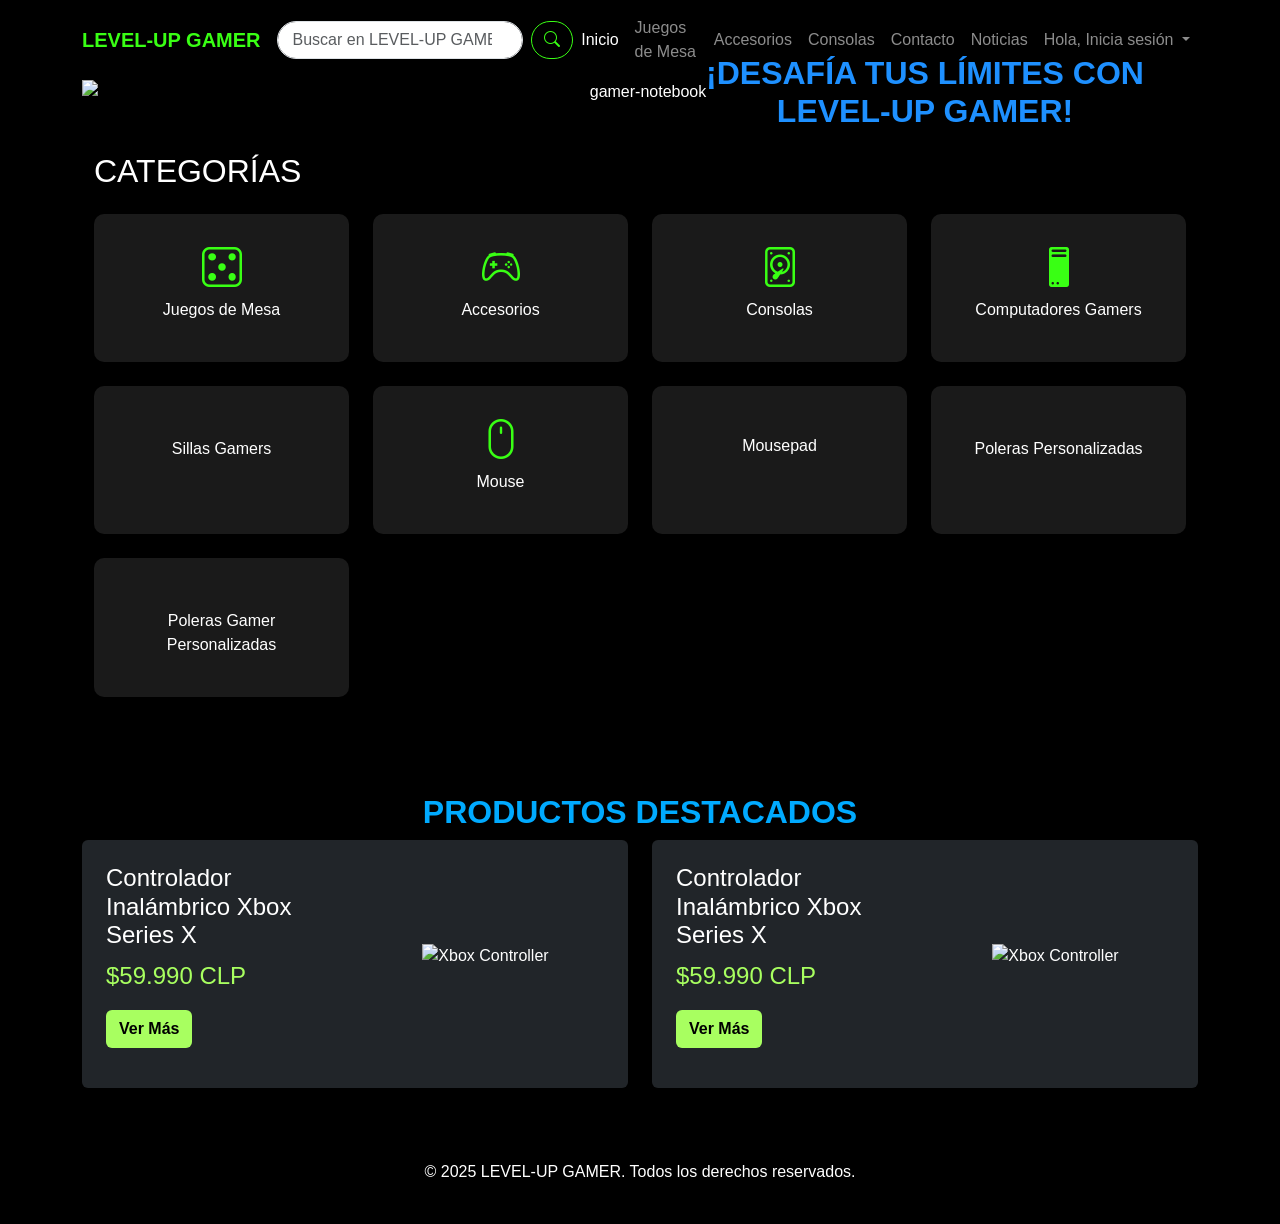
==== html pages/index.html @ dddadeb4 "resolviendo conexiones" ====
<!DOCTYPE html>
<html lang="es">
<head>
  <meta charset="UTF-8">
  <meta name="viewport" content="width=device-width, initial-scale=1.0">
  <title>Level-Up Gamer</title>
  <link href="https://cdn.jsdelivr.net/npm/bootstrap@5.3.2/dist/css/bootstrap.min.css" rel="stylesheet">
  <link rel="stylesheet" href="../css/style.css">
  <link rel="stylesheet" href="https://cdn.jsdelivr.net/npm/bootstrap-icons/font/bootstrap-icons.css">
  <link href="https://fonts.googleapis.com/css2?family=Orbitron&display=swap" rel="stylesheet">
</head>
<body>
  <script src="../main.js"></script>
  <header>
    <nav class="navbar navbar-expand-lg navbar-dark bg-black">
  <div class="container">
    <a class="navbar-brand" href="#">LEVEL-UP GAMER</a>
    <button class="navbar-toggler" type="button" data-bs-toggle="collapse" data-bs-target="#navbarNav">
      <span class="navbar-toggler-icon"></span>
    </button>

    <div class="collapse navbar-collapse" id="navbarNav">
      <!-- Barra de búsqueda -->
      <form class="d-flex mx-auto search-bar">
        <input class="form-control me-2" type="search" placeholder="Buscar en LEVEL-UP GAMER" aria-label="Buscar">
        <button class="btn btn-outline-success" type="submit"><i class="bi bi-search"></i></button>
      </form>

      <!-- Menú de navegación -->
      <ul class="navbar-nav ms-auto align-items-center">
        <li class="nav-item"><a class="nav-link active" href="index.html">Inicio</a></li>
        <li class="nav-item"><a class="nav-link" href="#">Juegos de Mesa</a></li>
        <li class="nav-item"><a class="nav-link" href="#">Accesorios</a></li>
        <li class="nav-item"><a class="nav-link" href="#">Consolas</a></li>
        <li class="nav-item"><a class="nav-link" href="contacto.html">Contacto</a></li>
        <li class="nav-item"><a class="nav-link" href="#">Noticias</a></li>

        <!-- Dropdown de login -->
        <li class="nav-item dropdown">
          <a class="nav-link dropdown-toggle" href="#" id="loginDropdown" role="button">
            Hola, Inicia sesión
          </a>
          <ul class="dropdown-menu dropdown-menu-end bg-dark text-white" aria-labelledby="loginDropdown">
            <li><a class="dropdown-item text-white" href="login.html">Inicia sesión</a></li>
            <li><a class="dropdown-item text-white" href="registro.html">Regístrate</a></li>
            <li><a class="dropdown-item text-white" href="#">Mi cuenta</a></li>
            <li><hr class="dropdown-divider bg-light"></li>
            <li><a class="dropdown-item text-white" href="#">Puntos LevelUp</a></li>
          </ul>
        </li>
      </ul>
    </div>
  </div>
</nav>

  </header>

  <section class="title text-center">
    <div class="container title-wrapper">
      <img src="https://www.azernews.az/media/2023/11/27/2023_rog_zephyrus_duo_16_gx650_scenario_photo_01.jpg?v=1701092248" alt="gamer-notebook" class="title-img">
      <h1 class="title-text">¡DESAFÍA TUS LÍMITES CON LEVEL-UP GAMER!</h1>
      
    </div>
  </section>

  <main>
    <section class="container py-5">

      <aside class="container te">
        <h2 class="mb-4">CATEGORÍAS</h2>
        <div class="mb-4 text-start">
        </div>
        <div class="row g-4 justify-content-start">
          <article class="col-6 col-md-3">
            <div class="category-card text-center">
              <i class="bi bi-dice-5"></i>
              <p>Juegos de Mesa</p>
            </div>
          </article>
          <article class="col-6 col-md-3">
            <div class="category-card text-center">
              <i class="bi bi-controller"></i>
              <p>Accesorios</p>
            </div>
          </article>
          <article class="col-6 col-md-3">
            <div class="category-card text-center">
              <i class="bi bi-device-hdd"></i>
              <p>Consolas</p>
            </div>
          </article>
          <article class="col-6 col-md-3">
            <div class="category-card text-center">
              <i class="bi bi-pc"></i>
              <p>Computadores Gamers</p>
            </div>
          </article>
          <article class="col-6 col-md-3">
            <div class="category-card text-center">
              <img src="https://img.icons8.com/?size=100&id=cnYTrlcPnC0e&format=png&color=39ff14" alt="" class="img-chair">
              <p class="img-txt">Sillas Gamers</p>
            </div>
          </article>
          <article class="col-6 col-md-3">
            <div class="category-card text-center">
              <i class="bi bi-mouse"></i>
              <p>Mouse</p>
            </div>
          </article>
          <article class="col-6 col-md-3">
            <div class="category-card text-center">
              <img src="https://img.icons8.com/?size=100&id=k2sKvYhF2GC8&format=png&color=39ff14" alt="" class="img-chair mousepad">
              <p>Mousepad</p>
            </div>
          </article>
          <article class="col-6 col-md-3">
            <div class="category-card text-center">
              <img src="https://img.icons8.com/?size=100&id=N757ereBOFWm&format=png&color=39ff14" alt="" class="img-tshirt">
              <p class="img-txt">Poleras Personalizadas</p>
            </div>
          </article>
          <article class="col-6 col-md-3">
            <div class="category-card text-center">
              <img src="https://img.icons8.com/?size=100&id=aprOfFsRz9MN&format=png&color=39ff14" alt="" class="img-custom-tshirt">
              <p class="img-txt">Poleras Gamer Personalizadas</p>
            </div>
          </article>
        </div>
      </aside>
    </section>

    <section class="py-5">
      <div class="container text-center">
        <h2 class="highlight">PRODUCTOS DESTACADOS</h2>
        <div class="row align-items-center justify-content-center">
          <article class="col-md-6 destacados">
            <div class="card bg-dark border-0 text-white p-4">
              <div class="row align-items-center">
                <div class="col-md-6 text-start">
                  <h4>Controlador Inalámbrico Xbox Series X</h4>
                  <p class="price">$59.990 CLP</p>
                  <a href="#" class="btn btn-custom">Ver Más</a>
                </div>
                <figure class="col-md-6 text-center">
                <img src="https://www.seekpng.com/png/full/147-1478166_xbox-360-controller-png.png" class="img-fluid controller-img" alt="Xbox Controller">
              </figure>
              </div>
            </div>
          </article>
          <article class="col-md-6">
            <div class="card bg-dark border-0 text-white p-4">
              <div class="row align-items-center">
                <div class="col-md-6 text-start">
                  <h4>Controlador Inalámbrico Xbox Series X</h4>
                  <p class="price">$59.990 CLP</p>
                  <a href="#" class="btn btn-custom">Ver Más</a>
                </div>
                <figure class="col-md-6 text-center">
                <img src="https://www.seekpng.com/png/full/147-1478166_xbox-360-controller-png.png" class="img-fluid controller-img" alt="Xbox Controller">
              </figure>
              </div>
            </div>
          </article>
        </div>
      </div>
    </section>
  </main>

  <footer class="bg-black text-white text-center py-4">
    <p>&copy; 2025 LEVEL-UP GAMER. Todos los derechos reservados.</p>
  </footer>

  <script src="https://cdn.jsdelivr.net/npm/bootstrap@5.3.2/dist/js/bootstrap.bundle.min.js"></script>
  <script src="../scripts/main.js"></script>
</body>
</html>
---- css/style.css ----
*{
  margin: 0;
  padding: 0;
}
body {
  background-color: #000000;
  color: white;
  font-family: 'Roboto', sans-serif;
}

:root {
  --card-height: 380px;
}

.navbar-brand {
  color: #39FF14 !important;
  font-weight: bold;
}
.title {
  text-align: left;
  display: flex;
  align-items: center;
}
.title h1 {
  color: #1E90FF;
  font-weight: bold;
}
.category-card {
  background-color: #1a1a1a;
  border: none;
  text-align: center;
  padding: 1.5rem;
  border-radius: 10px;
  transition: 0.3s;
  height: 100%;
}
.category-card:hover {
  background-color: #262626;
  cursor: pointer;
}
.category-card i {
  font-size: 40px;
  color: #39FF14;
  margin-bottom: 0.5rem;
  text-align: left;
}

.category-card:active{
  background-color: #727272;
}
.highlight {
  color: #00aaff;
  font-weight: bold;
}
.price {
  color: #a8ff60;
  font-size: 1.5rem;
}
.btn-custom {
  background-color: #a8ff60;
  color: #000;
  font-weight: bold;
  margin-bottom: 1rem;
}
.btn-custom:hover {
  background-color: #8dd44f;
  color: #000;
}

.controller-img{
  width: auto;
}

.title-img{
  width: 100%;
  max-height: 400px;
  object-fit: cover;
  object-position: center 70%; /* shifts the focus lower */
  display: block;
}

.title-img-contact{
  width: 100%;
  max-height: 200px;
  object-fit: cover;
  object-position: center 60%; /* shifts the focus lower */
  display: block;
}

.title-wrapper {
  position: relative;
  display: inline-block; /* centers the wrapper inside text-center section */
}

.title-text {
  position: absolute;
  top: 50%;            /* vertically center */
  left: 50%;           /* horizontally center */
  transform: translate(0%, -50%);
  color: #00aaff;
  font-weight: bold;
  font-size: 2rem;
  text-shadow: 2px 2px 8px rgba(0,0,0,0.7); /* adds contrast on image */
  padding: 0 1rem;     /* small padding for mobile screens */
}

.img-chair,.img-tshirt,.img-custom-tshirt{
  margin-bottom: 3px;
}

.img-chair{
  height: 48px;
  color: #39FF14;
  margin-top: 6px;
}

.img-custom-tshirt,.img-tshirt{
  height: 55px;
}

.img-tshirt{
  color: #39FF14;
}

path{
  height: 100%;
}

.img-txt{
  margin-top: 3px;
}





/* FRANCISCA / PAGINA LOGIN */

.tituloo {
  font-family: 'Roboto';
  font-size: 20px;
}

.titulo{
  font-weight: 1000;
  font-family: 'Roboto';
  text-shadow:  0 2px 1px #000000,  4px 0px  #1E90FF;
  text-align: center;
  font-size: 70px;
  padding-bottom: 30px;
}

nav a {    
    color: #727272;
    text-decoration: none;
}

nav a:hover {
    color: white; 
    font-weight: bold;
}

.main-header{
  text-align: ri;
}

.Logo-1{
  display: grid;
  margin-left: auto;
  margin-right: auto;
  margin-top: 10px;
  width: 250px;
  height: 250px;
  object-fit: cover;
  
}

.email-entrada{
  display: flex;
  flex-direction: column;
  margin-bottom: 10px; 

}

#email{
  padding: 3px;
  border: none;
  border-radius: 10px;
  text-align: center;
}

.constraseña-entrada{
  display: flex;
  flex-direction: column;
  margin-bottom: 5px; 

}

.Inicio-1{
  margin-bottom: 40px;
  font-weight: bold;
  font-family: system-ui, -apple-system, BlinkMacSystemFont, 'Segoe UI', Roboto, Oxygen, Ubuntu, Cantarell, 'Open Sans', 'Helvetica Neue', sans-serif;
}

.login-box {
  text-align: center;
  box-shadow:  10px 10px #39FF14;
  width: 300px;
  margin: 0 auto 40px auto;
  padding: 55px;
  border-radius: 6px;
  background-color: #1E90FF;
  border-radius: 10px;
}

.boton-inicio{
  margin: 25px;
  padding: 3px 26px;          
  border: none;                
  border-radius: 9px;         
  cursor: pointer;
}

/* FRANCISCA / PAGINA LOGIN */

/* FRANCISCA / PAGINA REGISTRO USUARIO */

.RegistroUsuario-box{
  width: 550px;     
  margin: 40px auto; 
  padding: 50px;
  background: #1E90FF;   
  box-shadow:  10px 10px #39FF14;     
  text-align: center;
  border-radius: 10px;
}

.Registro1{
  font-weight: 600;
  font-size: 25px;
  font-family: system-ui, -apple-system, BlinkMacSystemFont, 'Segoe UI', Roboto, Oxygen, Ubuntu, Cantarell, 'Open Sans', 'Helvetica Neue', sans-serif  ;
}

.Nombre-usuario-registro{
  font-size: 17px;
  height: 70px;
  display: grid;
  font-family: system-ui, -apple-system, BlinkMacSystemFont, 'Segoe UI', Roboto, Oxygen, Ubuntu, Cantarell, 'Open Sans', 'Helvetica Neue', sans-serif ;
}
#Nombre{
  padding: 3px;
  border: none;
  border-radius: 10px;
  text-align: center;
}

.email-registro{
  font-size: 17px;
  height: 70px;
  display: grid;
  font-family: system-ui, -apple-system, BlinkMacSystemFont, 'Segoe UI', Roboto, Oxygen, Ubuntu, Cantarell, 'Open Sans', 'Helvetica Neue', sans-serif ;
}

#email{
  padding: 3px;
  border: none;
  border-radius: 10px;
  text-align: center;
}

.constraseña-registro{
  font-size: 17px;
  height: 70px;
  display: grid;
  font-family: system-ui, -apple-system, BlinkMacSystemFont, 'Segoe UI', Roboto, Oxygen, Ubuntu, Cantarell, 'Open Sans', 'Helvetica Neue', sans-serif ;
}


.constraseña-registro-confirmacion{
  font-size: 17px;
  height: 70px;
  display: grid;
  font-family: system-ui, -apple-system, BlinkMacSystemFont, 'Segoe UI', Roboto, Oxygen, Ubuntu, Cantarell, 'Open Sans', 'Helvetica Neue', sans-serif ;
}

#contraseña{
  padding: 3px;
  border: none;
  border-radius: 10px;
  text-align: center;
}

.telefono-registro{
  font-size: 17px;
  height: 70px;
  display: grid;
  font-family: system-ui, -apple-system, BlinkMacSystemFont, 'Segoe UI', Roboto, Oxygen, Ubuntu, Cantarell, 'Open Sans', 'Helvetica Neue', sans-serif ;
}

#telefono{
  padding: 3px;
  border: none;
  border-radius: 10px;
  text-align: center;
}

#region{
  padding: 7px;
  margin: 15px;
  border: none;
  border-radius: 10px;
}

#comuna{
  padding: 7px;
  margin: 20px;
  border: none;
  border-radius: 10px;
}

.boton-registro{
  margin: 25px;
  padding: 3px 26px;          
  border: none;                
  border-radius: 9px;         
  cursor: pointer;
}

/* FRANCISCA / PAGINA REGISTRO USUARIO */

/* FRANCISCA / PAGINA COSAS CURIOSAS */

.Foto-curiosidad{
  border-radius: 20px;
  margin: 40px;
  height: 300px;
}

/* FRANCISCA / PAGINA COSAS CURIOSAS */




.producto {
  background-color: #1a1a1a;
  border-radius: 10px;
  padding: 0.8rem;
  width: 100%;
  max-width: 220px;
  height: var(--card-height);
  box-sizing: border-box;

  display: grid;
  grid-template-rows: 60% 12% 12% 16%; /* imagen | nombre | precio | botón */
  align-items: center;
  justify-items: center;
  transition: transform .12s ease;
}

.producto:hover { transform: translateY(-6px); }

.imagen-wrapper {
  width: 100%;
  height: 100%;
  display: flex;
  align-items: center;
  justify-content: center;
  background: rgba(255,255,255,0.02);
  border-radius: 8px;
  padding: 6px;
  box-sizing: border-box;
  overflow: hidden;
}

@supports not (aspect-ratio: 1 / 1) {
  .imagen-wrapper {
    height: var(--image-box-size);
  }
}
.imagen-producto {
  width: auto;
  height: 100%;          /* fuerza la imagen a llenar verticalmente el área */
  max-width: 100%;
  object-fit: contain;   /* muestra la imagen completa sin recortarla */
  display: block;
}

.nombre-producto {
  width: 100%;
  height: auto;                     /* deja que el contenido decida la altura */
  display: -webkit-box;             /* soporte truncamiento multilinea */
  -webkit-line-clamp: 1;            /* una sola línea */
  -webkit-box-orient: vertical;
  overflow: hidden;
  text-overflow: ellipsis;
  white-space: normal;              /* permite que el texto se ajuste */
  text-align: center;                 /* desde el inicio */
  font-weight: 700;
  padding: 0 6px;                   /* padding normal, no exagerado */
  box-sizing: border-box;
  color: #fff;
  font-size: 0.95rem;
  padding-top: 7%;
}

.precio-producto {
  width: 100%;
  height: 100%;
  display: flex;
  align-items: center;
  justify-content: center;
  font-weight: bold;
  color: #a8ff60;
  padding: 0 6px;
  box-sizing: border-box;
  font-size: 1rem;
}

.anadir-carrito {
  width: 100%;
  height: 100%;
  display: inline-flex;
  align-items: center;
  justify-content: center;
  margin: 0;
  padding: 0.4rem 0.6rem;
  box-sizing: border-box;
  text-align: center;
}

@media (max-width: 768px) {
  :root { --card-height: 340px; }

  .producto {
    grid-template-rows: 55% 14% 14% 17%;
    max-width: 100%;
  }

  .nombre-producto { font-size: 0.9rem; }
  .precio-producto { font-size: 0.98rem; }
}

.titulo-categoria{
  color: #1E90FF;
}

.mousepad{
  height: 60px;
  margin-top: -3px;
}

.categorias .list-group-item {
  background-color: #1a1a1a;
  color: #fff;
  border: none;
  cursor: pointer;
  transition: 0.3s;
}

.categorias .list-group-item:hover {
  background-color: #262626;
}

.categorias .list-group-item.active {
  background-color: #39FF14;
  color: #000;
  font-weight: bold;
}


/* Barra de búsqueda */
.search-bar input {
  border-radius: 20px;
  padding: 5px 15px;
}

.search-bar button {
  border-radius: 20px;
  color: #39FF14;
  border-color: #39FF14;
}

.search-bar button:hover {
  background-color: #39FF14;
  color: #000;
}

/* Dropdown login hover */
.navbar .dropdown:hover .dropdown-menu {
  display: block;
  margin-top: 0; /* se alinea justo debajo */
}

.dropdown-menu {
  min-width: 200px;
}

.dropdown-item:hover {
  background-color: #262626;
}

.search-bar {
  width: 35%;   /* puedes jugar con 50%, 70%, etc */
  max-width: 600px; /* límite para que no sea gigante en pantallas grandes */
}
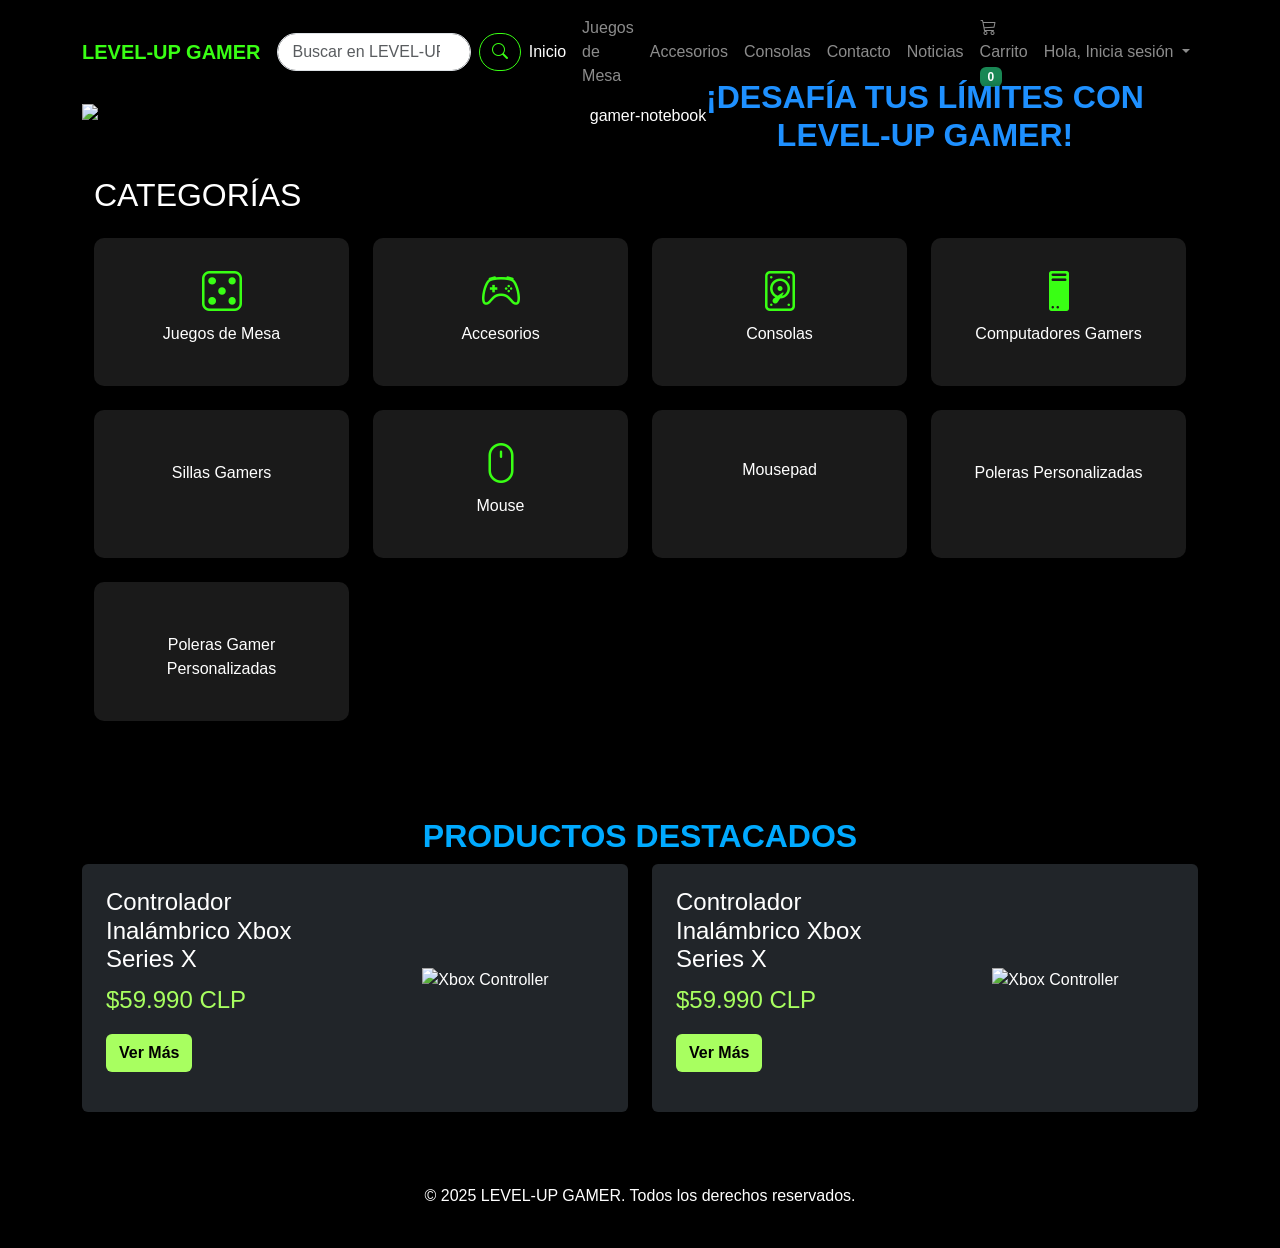
==== commit 85923a07: "Avance carro de compras y mas" ====
--- a/html pages/index.html
+++ b/html pages/index.html
@@ -34,6 +34,11 @@
         <li class="nav-item"><a class="nav-link" href="#">Consolas</a></li>
         <li class="nav-item"><a class="nav-link" href="contacto.html">Contacto</a></li>
         <li class="nav-item"><a class="nav-link" href="#">Noticias</a></li>
+        <li class="nav-item"><a class="nav-link" href="carroCompras.html">
+          <i class="bi bi-cart3"></i> Carrito
+          <span class="badge bg-success" id="cantidad-carrito">0</span>
+          </a>
+        </li>
 
         <!-- Dropdown de login -->
         <li class="nav-item dropdown">
@@ -170,7 +175,10 @@
     <p>&copy; 2025 LEVEL-UP GAMER. Todos los derechos reservados.</p>
   </footer>
 
+
   <script src="https://cdn.jsdelivr.net/npm/bootstrap@5.3.2/dist/js/bootstrap.bundle.min.js"></script>
   <script src="../scripts/main.js"></script>
+
+  
 </body>
 </html>
--- a/css/style.css
+++ b/css/style.css
@@ -144,24 +144,19 @@
 .titulo{
   font-weight: 1000;
   font-family: 'Roboto';
-  text-shadow:  0 2px 1px #000000,  4px 0px  #1E90FF;
   text-align: center;
   font-size: 70px;
   padding-bottom: 30px;
-}
-
-nav a {    
-    color: #727272;
-    text-decoration: none;
-}
-
-nav a:hover {
-    color: white; 
-    font-weight: bold;
-}
-
-.main-header{
-  text-align: ri;
+    text-shadow: 
+    0 0 40px #39FF14,
+    0 0 50px #1E90FF,
+    0 0 60px #1E90FF;
+}
+
+.Inicio-1{
+    text-transform: uppercase; 
+    color: #ffffff;
+    display: inline-block;
 }
 
 .Logo-1{
@@ -172,7 +167,6 @@
   width: 250px;
   height: 250px;
   object-fit: cover;
-  
 }
 
 .email-entrada{
@@ -183,18 +177,31 @@
 }
 
 #email{
-  padding: 3px;
-  border: none;
-  border-radius: 10px;
-  text-align: center;
+  background-color: #fffefe;
+  border: 2px solid #1E90FF;
+  border-radius: 10px;
+  padding: 12px;
+  text-align: center;
+  margin-bottom: 18px;
+  transition: 1s;
 }
 
 .constraseña-entrada{
   display: flex;
   flex-direction: column;
   margin-bottom: 5px; 
-
-}
+}
+
+#contraseña{
+  background-color: #fffefe;
+  border: 2px solid #1E90FF;
+  border-radius: 10px;
+  padding: 12px;
+  text-align: center;
+  margin-bottom: 18px;
+  transition: 1s;
+}
+
 
 .Inicio-1{
   margin-bottom: 40px;
@@ -204,49 +211,65 @@
 
 .login-box {
   text-align: center;
-  box-shadow:  10px 10px #39FF14;
-  width: 300px;
+  box-shadow: 0 0 15px #39FF14, 0 0 30px #1E90FF;
+  width: 360px;
   margin: 0 auto 40px auto;
-  padding: 55px;
-  border-radius: 6px;
-  background-color: #1E90FF;
-  border-radius: 10px;
+  padding: 45px;
+  border-radius: 15px;
+  background: rgba(0, 0, 0, 0.95);
+  border-radius: 10px;
+  animation: flicker 2s infinite alternate;
 }
 
 .boton-inicio{
-  margin: 25px;
-  padding: 3px 26px;          
-  border: none;                
-  border-radius: 9px;         
+  width: 100px;
+  padding: 4px;
+  border: none;
+  border-radius: 5px;
+  background: linear-gradient(90deg, #00ff00, #00ffff);
+  color: #0f0000;
+  font-weight: bold;
   cursor: pointer;
-}
+  box-shadow: 0 0 10px #00ff00, 0 0 20px #00ffff;
+}
+
 
 /* FRANCISCA / PAGINA LOGIN */
 
 /* FRANCISCA / PAGINA REGISTRO USUARIO */
 
 .RegistroUsuario-box{
-  width: 550px;     
-  margin: 40px auto; 
-  padding: 50px;
-  background: #1E90FF;   
-  box-shadow:  10px 10px #39FF14;     
-  text-align: center;
-  border-radius: 10px;
+  text-align: center;
+  box-shadow: 0 0 15px #39FF14, 0 0 30px #1E90FF;
+  width: 550px;
+  margin: 150px auto 50px auto; 
+  padding: 45px;
+  border-radius: 15px;
+  background: rgba(0, 0, 0, 0.95);
+  animation: flicker 2s infinite alternate;
 }
 
 .Registro1{
-  font-weight: 600;
-  font-size: 25px;
-  font-family: system-ui, -apple-system, BlinkMacSystemFont, 'Segoe UI', Roboto, Oxygen, Ubuntu, Cantarell, 'Open Sans', 'Helvetica Neue', sans-serif  ;
+  font-family: 'Roboto';
+  text-align: center;
+  font-size: 40px;
+  padding-bottom: 30px;
+    text-shadow: 
+    0 0 40px #39FF14,
+    0 0 50px #1E90FF,
+    0 0 60px #1E90FF;
 }
 
 .Nombre-usuario-registro{
+  text-align: left; 
+  font-weight: bold;
   font-size: 17px;
+  margin-bottom: 10px;
   height: 70px;
   display: grid;
   font-family: system-ui, -apple-system, BlinkMacSystemFont, 'Segoe UI', Roboto, Oxygen, Ubuntu, Cantarell, 'Open Sans', 'Helvetica Neue', sans-serif ;
 }
+
 #Nombre{
   padding: 3px;
   border: none;
@@ -255,7 +278,10 @@
 }
 
 .email-registro{
+  text-align: left; 
+  font-weight: bold;
   font-size: 17px;
+  margin-bottom: 10px;
   height: 70px;
   display: grid;
   font-family: system-ui, -apple-system, BlinkMacSystemFont, 'Segoe UI', Roboto, Oxygen, Ubuntu, Cantarell, 'Open Sans', 'Helvetica Neue', sans-serif ;
@@ -269,7 +295,10 @@
 }
 
 .constraseña-registro{
+  text-align: left; 
+  font-weight: bold;
   font-size: 17px;
+  margin-bottom: 10px;
   height: 70px;
   display: grid;
   font-family: system-ui, -apple-system, BlinkMacSystemFont, 'Segoe UI', Roboto, Oxygen, Ubuntu, Cantarell, 'Open Sans', 'Helvetica Neue', sans-serif ;
@@ -277,7 +306,10 @@
 
 
 .constraseña-registro-confirmacion{
+  text-align: left; 
+  font-weight: bold;
   font-size: 17px;
+  margin-bottom: 10px;
   height: 70px;
   display: grid;
   font-family: system-ui, -apple-system, BlinkMacSystemFont, 'Segoe UI', Roboto, Oxygen, Ubuntu, Cantarell, 'Open Sans', 'Helvetica Neue', sans-serif ;
@@ -291,7 +323,10 @@
 }
 
 .telefono-registro{
+  text-align: left;
+  font-weight: bold;
   font-size: 17px;
+  margin-bottom: 10px;
   height: 70px;
   display: grid;
   font-family: system-ui, -apple-system, BlinkMacSystemFont, 'Segoe UI', Roboto, Oxygen, Ubuntu, Cantarell, 'Open Sans', 'Helvetica Neue', sans-serif ;
@@ -318,22 +353,100 @@
   border-radius: 10px;
 }
 
+#region{  box-shadow: 0 0 20px #00ff00, 0 0 40px #1E90FF;
+}
+
+#comuna{  box-shadow: 0 0 20px #00ff00, 0 0 40px #1E90FF;
+}
+
 .boton-registro{
-  margin: 25px;
-  padding: 3px 26px;          
-  border: none;                
-  border-radius: 9px;         
+  width: 120px;
+  padding: 4px;
+  border: none;
+  border-radius: 5px;
+  background: linear-gradient(90deg, #00ff00, #00ffff);
+  color: #0f0000;
+  font-weight: bold;
   cursor: pointer;
+  box-shadow: 0 0 10px #00ff00, 0 0 20px #00ffff;
 }
 
 /* FRANCISCA / PAGINA REGISTRO USUARIO */
 
 /* FRANCISCA / PAGINA COSAS CURIOSAS */
 
-.Foto-curiosidad{
-  border-radius: 20px;
-  margin: 40px;
-  height: 300px;
+.noticias{
+  font-family: 'Roboto', sans-serif; 
+  font-size: 48px;                   
+  font-weight: bold;
+  text-align: center;                 
+  margin: 30px 30px;                      /* separación arriba y abajo */
+}
+
+.noticia-box {
+  background: #111;
+  border-radius: 15px;
+  padding: 20px;
+  margin: 30px auto;
+  width: 90%;
+  max-width: 800px;
+  box-shadow: 0 0 15px #39FF14, 0 0 30px #1E90FF;
+  transition: 0.3s;
+}
+
+.noticia-box:hover {
+  box-shadow: 0 0 25px #39FF14, 0 0 50px #1E90FF;
+} 
+
+.noticia-box img {
+  width: 200px;
+  border-radius: 10px;
+  margin-bottom: 25px; 
+}
+
+.imagenes-container {
+  display: flex;           
+  gap: 20px;              
+  justify-content: center; 
+  margin-bottom: 20px;    
+}
+
+.img-lado {
+  width: 48%;            
+  border-radius: 10px;
+}
+
+.noticia-box h2 {
+  color: #39FF14;
+  font-size: 22px;
+  margin-bottom: 15px; 
+  text-align: center; 
+  text-shadow: 0 0 3px #1E90FF;
+}
+
+.noticia-box p {
+  color: #fff;
+  font-size: 16px;
+  margin-bottom: 25px; 
+  text-align: justify; 
+}
+
+.boton-noticia {
+  float: right;
+  padding: 9px 15px;
+  background-color: #ffffff;
+  color: #00aaff;     
+  border-radius: 80px;
+  text-decoration: none;
+  font-weight: bold;
+  transition: 0.3s;
+  display: inline-block;
+  
+}
+
+.boton-noticia:hover {
+  background-color: #39FF14;
+  color: #000;
 }
 
 /* FRANCISCA / PAGINA COSAS CURIOSAS */
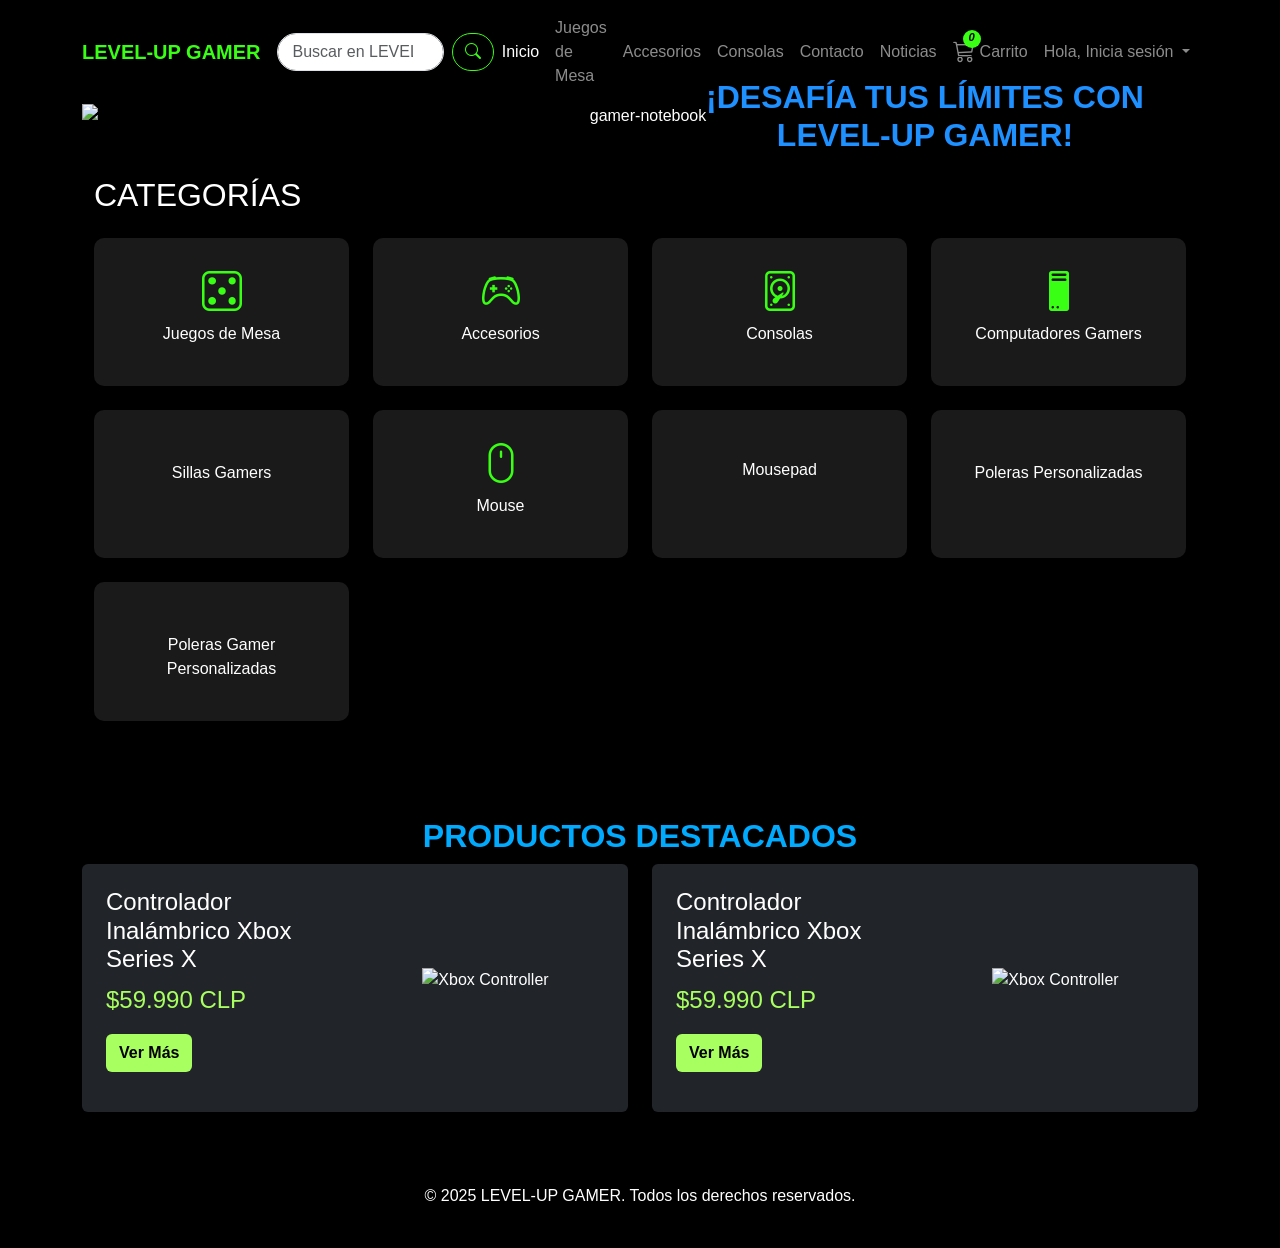
==== commit d90d05c1: "Funcionalidad de Busqueda, mejorando conexiones y responsividad" ====
--- a/html pages/index.html
+++ b/html pages/index.html
@@ -13,50 +13,53 @@
   <script src="../main.js"></script>
   <header>
     <nav class="navbar navbar-expand-lg navbar-dark bg-black">
-  <div class="container">
-    <a class="navbar-brand" href="#">LEVEL-UP GAMER</a>
-    <button class="navbar-toggler" type="button" data-bs-toggle="collapse" data-bs-target="#navbarNav">
-      <span class="navbar-toggler-icon"></span>
-    </button>
+      <div class="container">
+        <a class="navbar-brand" href="index.html">LEVEL-UP GAMER</a>
+        <button class="navbar-toggler" type="button" data-bs-toggle="collapse" data-bs-target="#navbarNav">
+          <span class="navbar-toggler-icon"></span>
+        </button>
 
-    <div class="collapse navbar-collapse" id="navbarNav">
-      <!-- Barra de búsqueda -->
-      <form class="d-flex mx-auto search-bar">
-        <input class="form-control me-2" type="search" placeholder="Buscar en LEVEL-UP GAMER" aria-label="Buscar">
-        <button class="btn btn-outline-success" type="submit"><i class="bi bi-search"></i></button>
-      </form>
+        <div class="collapse navbar-collapse" id="navbarNav">
+          <!-- Barra de búsqueda -->
+          <form class="d-flex mx-auto search-bar">
+            <input class="form-control me-2" type="search" placeholder="Buscar en LEVEL-UP GAMER" aria-label="Buscar">
+            <button class="btn btn-outline-success" type="submit"><i class="bi bi-search"></i></button>
+          </form>
 
-      <!-- Menú de navegación -->
-      <ul class="navbar-nav ms-auto align-items-center">
-        <li class="nav-item"><a class="nav-link active" href="index.html">Inicio</a></li>
-        <li class="nav-item"><a class="nav-link" href="#">Juegos de Mesa</a></li>
-        <li class="nav-item"><a class="nav-link" href="#">Accesorios</a></li>
-        <li class="nav-item"><a class="nav-link" href="#">Consolas</a></li>
-        <li class="nav-item"><a class="nav-link" href="contacto.html">Contacto</a></li>
-        <li class="nav-item"><a class="nav-link" href="#">Noticias</a></li>
-        <li class="nav-item"><a class="nav-link" href="carroCompras.html">
-          <i class="bi bi-cart3"></i> Carrito
-          <span class="badge bg-success" id="cantidad-carrito">0</span>
-          </a>
-        </li>
+          <!-- Menú de navegación -->
+          <ul class="navbar-nav ms-auto align-items-center">
+            <li class="nav-item"><a class="nav-link active" href="index.html">Inicio</a></li>
+            <li class="nav-item"><a class="nav-link" href="#">Juegos de Mesa</a></li>
+            <li class="nav-item"><a class="nav-link" href="#">Accesorios</a></li>
+            <li class="nav-item"><a class="nav-link" href="#">Consolas</a></li>
+            <li class="nav-item"><a class="nav-link" href="contacto.html">Contacto</a></li>
+            <li class="nav-item"><a class="nav-link" href="#">Noticias</a></li>
+            <li class="nav-item">
+              <a class="nav-link nav-link-carrito" href="carroCompras.html">
+                <i class="bi bi-cart3">
+                  <span class="badge" id="cantidad-carrito">0</span>
+                </i>
+                Carrito
+              </a>
+            </li>
 
-        <!-- Dropdown de login -->
-        <li class="nav-item dropdown">
-          <a class="nav-link dropdown-toggle" href="#" id="loginDropdown" role="button">
-            Hola, Inicia sesión
-          </a>
-          <ul class="dropdown-menu dropdown-menu-end bg-dark text-white" aria-labelledby="loginDropdown">
-            <li><a class="dropdown-item text-white" href="login.html">Inicia sesión</a></li>
-            <li><a class="dropdown-item text-white" href="registro.html">Regístrate</a></li>
-            <li><a class="dropdown-item text-white" href="#">Mi cuenta</a></li>
-            <li><hr class="dropdown-divider bg-light"></li>
-            <li><a class="dropdown-item text-white" href="#">Puntos LevelUp</a></li>
+            <!-- Dropdown de login -->
+            <li class="nav-item dropdown">
+              <a class="nav-link dropdown-toggle" href="#" id="loginDropdown" role="button">
+                Hola, Inicia sesión
+              </a>
+              <ul class="dropdown-menu dropdown-menu-end bg-dark text-white" aria-labelledby="loginDropdown">
+                <li><a class="dropdown-item text-white" href="login.html">Inicia sesión</a></li>
+                <li><a class="dropdown-item text-white" href="registroUsuario.html">Regístrate</a></li>
+                <li><a class="dropdown-item text-white" href="#">Mi cuenta</a></li>
+                <li><hr class="dropdown-divider bg-light"></li>
+                <li><a class="dropdown-item text-white" href="#">Puntos LevelUp</a></li>
+              </ul>
+            </li>
           </ul>
-        </li>
-      </ul>
-    </div>
-  </div>
-</nav>
+        </div>
+      </div>
+    </nav>
 
   </header>
 
@@ -175,10 +178,12 @@
     <p>&copy; 2025 LEVEL-UP GAMER. Todos los derechos reservados.</p>
   </footer>
 
-
+  <script src="https://cdn.jsdelivr.net/npm/xlsx@0.18.5/dist/xlsx.full.min.js"></script>
   <script src="https://cdn.jsdelivr.net/npm/bootstrap@5.3.2/dist/js/bootstrap.bundle.min.js"></script>
   <script src="../scripts/main.js"></script>
-
+  <script src="../scripts/carroCompras.js"></script>
+  <script src="../scripts/busqueda.js"></script>
+  
   
 </body>
 </html>
--- a/css/style.css
+++ b/css/style.css
@@ -102,6 +102,20 @@
   font-size: 2rem;
   text-shadow: 2px 2px 8px rgba(0,0,0,0.7); /* adds contrast on image */
   padding: 0 1rem;     /* small padding for mobile screens */
+}
+
+@media (max-width: 768px) {
+  .title-text {
+    position: static;       /* ya no es absoluto */
+    transform: none;        /* elimina desplazamiento */
+    margin-top: 1rem;       /* pequeño espacio sobre la imagen */
+    font-size: 1.5rem;      /* reduce tamaño para móviles */
+    text-align: center;
+  }
+
+  .title-wrapper {
+    display: block;         /* full width en móviles */
+  }
 }
 
 .img-chair,.img-tshirt,.img-custom-tshirt{
@@ -611,8 +625,66 @@
 .dropdown-item:hover {
   background-color: #262626;
 }
-
 .search-bar {
-  width: 35%;   /* puedes jugar con 50%, 70%, etc */
-  max-width: 600px; /* límite para que no sea gigante en pantallas grandes */
+  width: 35%;
+  max-width: 600px;
+  position: relative; /* IMPORTANTE: hace que las sugerencias se posicionen respecto al form */
+}
+
+/* Cuando la pantalla sea menor a 768px (Bootstrap md) */
+@media (max-width: 768px) {
+  .search-bar {
+    width: 100%;       /* ocupar todo el ancho disponible */
+    max-width: none;   /* quitar limitante */
+    margin-bottom: 1rem; /* opcional: espacio debajo */
+  }
+
+  .search-bar input {
+    flex: 1;           /* input ocupa todo el espacio disponible dentro del form */
+  }
+
+  .search-bar button {
+    margin-left: 0.5rem; /* separa un poco el botón del input */
+  }
+}
+
+.search-bar ul.list-group {
+  top: 100%;           /* justo debajo del input */
+  left: 0;
+  z-index: 2000;
+  max-height: 300px;
+  overflow-y: auto;
+  display: none;       /* se muestra solo cuando hay coincidencias */
+}
+
+/* Alinea el ícono y el texto del carrito */
+.nav-link-carrito {
+  display: inline-flex;
+  align-items: center; /* centra verticalmente */
+  gap: 5px;            /* espacio entre icono y texto */
+}
+
+/* Haz que el ícono del carrito sea el contenedor relativo */
+/* Ícono del carrito como contenedor relativo */
+.nav-link-carrito i.bi-cart3 {
+  font-size: 22px;
+  position: relative;
+  display: inline-block; /* importante para que top/right funcionen bien */
+}
+
+/* Badge posicionado sobre el ícono */
+#cantidad-carrito {
+  position: absolute;
+  top: -6px;      /* mueve el badge un poco hacia arriba */
+  right: -6px;    /* mueve el badge un poco hacia la derecha */
+  font-size: 0.7rem;
+  padding: 0.25em 0.4em;
+  border-radius: 50%;
+  background-color: #39FF14;
+  color: black;
+  font-weight: bold;
+  line-height: 1;
+  text-align: center;
+  min-width: 18px;
+  height: 18px;
 }
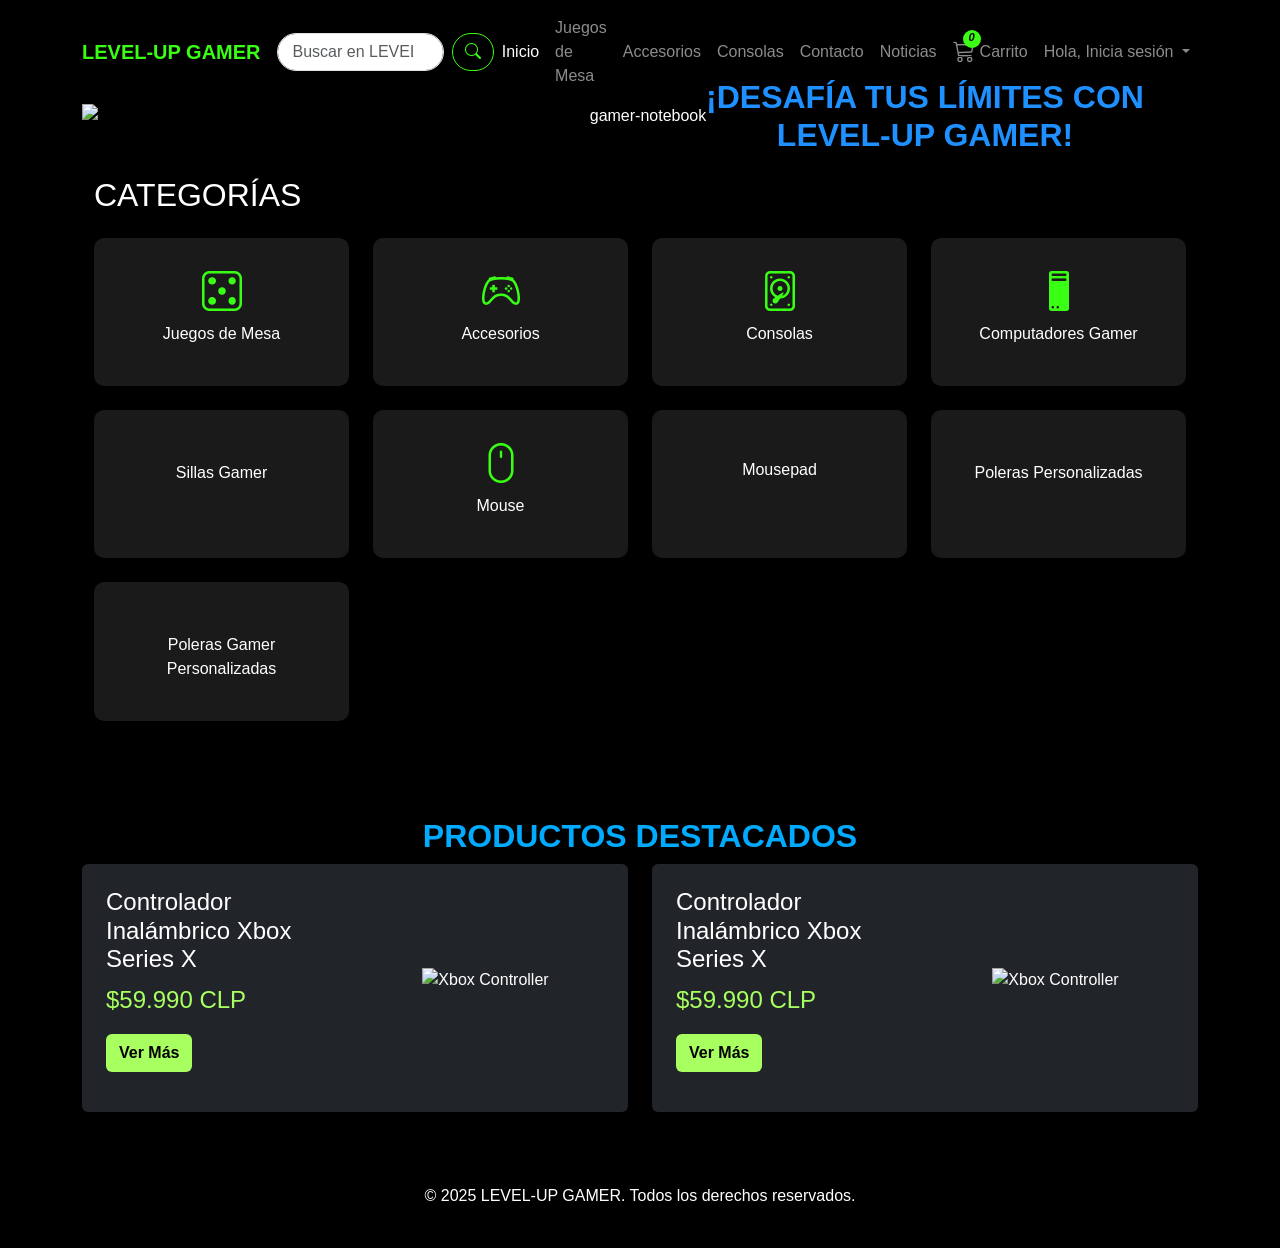
==== commit e5b3b90d: "Implementacion de Admin-Inventario" ====
--- a/html pages/index.html
+++ b/html pages/index.html
@@ -100,13 +100,13 @@
           <article class="col-6 col-md-3">
             <div class="category-card text-center">
               <i class="bi bi-pc"></i>
-              <p>Computadores Gamers</p>
+              <p>Computadores Gamer</p>
             </div>
           </article>
           <article class="col-6 col-md-3">
             <div class="category-card text-center">
               <img src="https://img.icons8.com/?size=100&id=cnYTrlcPnC0e&format=png&color=39ff14" alt="" class="img-chair">
-              <p class="img-txt">Sillas Gamers</p>
+              <p class="img-txt">Sillas Gamer</p>
             </div>
           </article>
           <article class="col-6 col-md-3">
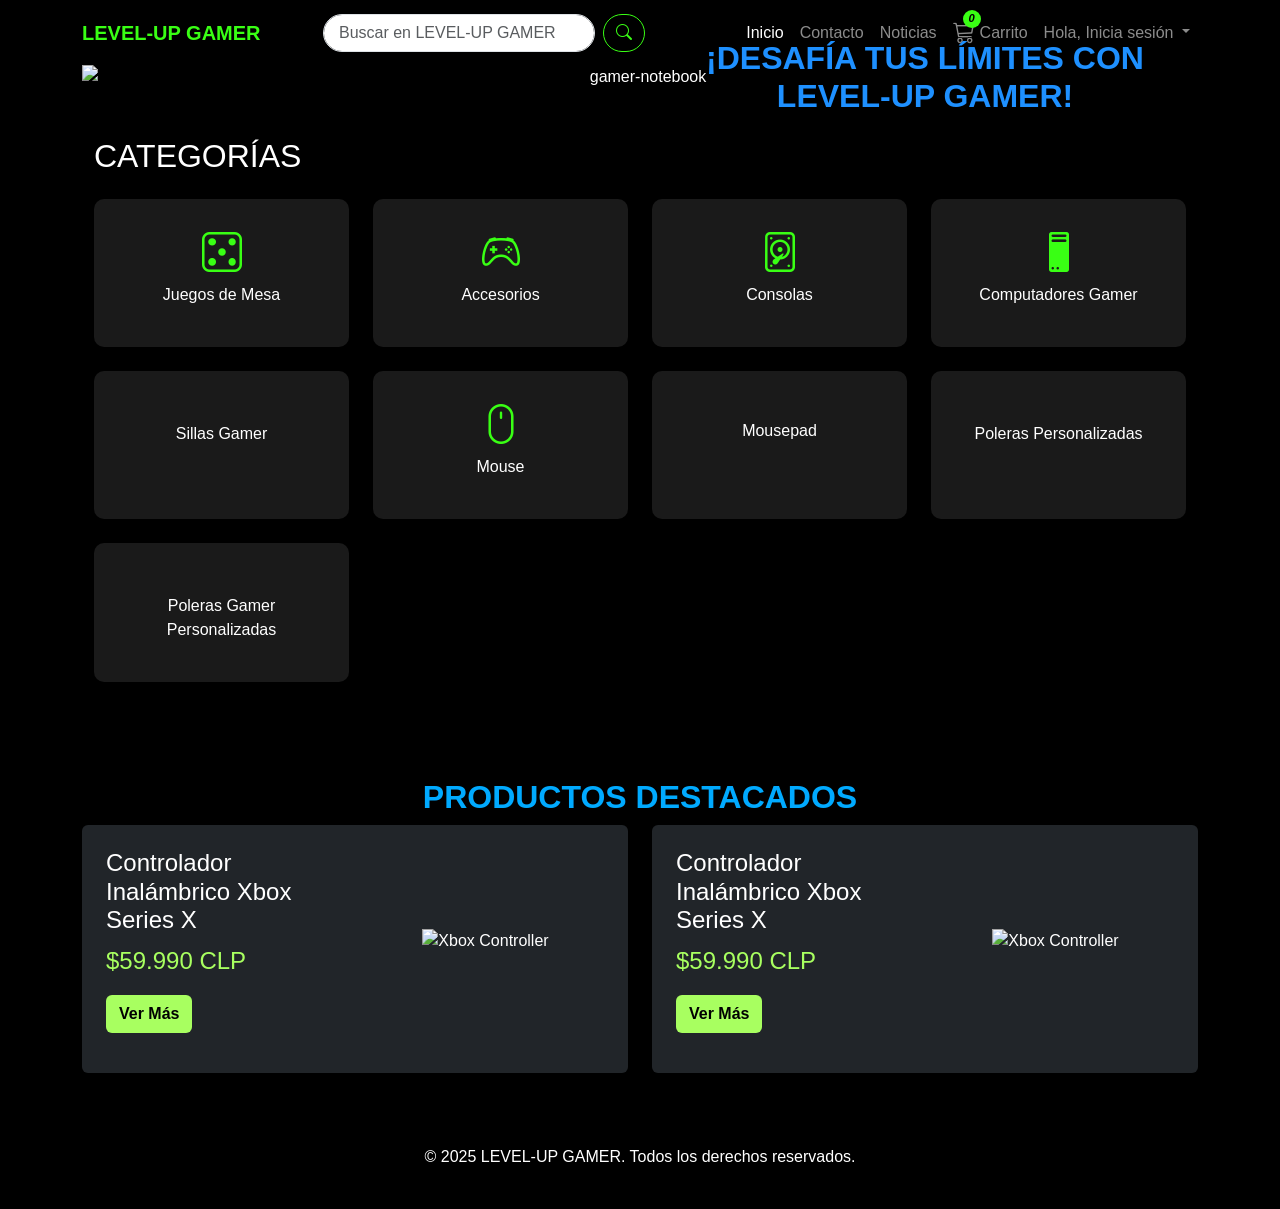
==== commit 5cedbd50: "avance" ====
--- a/html pages/index.html
+++ b/html pages/index.html
@@ -29,9 +29,6 @@
           <!-- Menú de navegación -->
           <ul class="navbar-nav ms-auto align-items-center">
             <li class="nav-item"><a class="nav-link active" href="index.html">Inicio</a></li>
-            <li class="nav-item"><a class="nav-link" href="#">Juegos de Mesa</a></li>
-            <li class="nav-item"><a class="nav-link" href="#">Accesorios</a></li>
-            <li class="nav-item"><a class="nav-link" href="#">Consolas</a></li>
             <li class="nav-item"><a class="nav-link" href="contacto.html">Contacto</a></li>
             <li class="nav-item"><a class="nav-link" href="#">Noticias</a></li>
             <li class="nav-item">
--- a/css/style.css
+++ b/css/style.css
@@ -308,7 +308,7 @@
   text-align: center;
 }
 
-.constraseña-registro{
+.constraseña-registro-confirmacion{
   text-align: left; 
   font-weight: bold;
   font-size: 17px;
@@ -318,8 +318,15 @@
   font-family: system-ui, -apple-system, BlinkMacSystemFont, 'Segoe UI', Roboto, Oxygen, Ubuntu, Cantarell, 'Open Sans', 'Helvetica Neue', sans-serif ;
 }
 
-
-.constraseña-registro-confirmacion{
+#contraseña-Confirmacion{
+  padding: 3px;
+  border: none;
+  border-radius: 10px;
+  text-align: center;
+}
+
+
+.constraseña-registro{
   text-align: left; 
   font-weight: bold;
   font-size: 17px;
@@ -329,6 +336,7 @@
   font-family: system-ui, -apple-system, BlinkMacSystemFont, 'Segoe UI', Roboto, Oxygen, Ubuntu, Cantarell, 'Open Sans', 'Helvetica Neue', sans-serif ;
 }
 
+
 #contraseña{
   padding: 3px;
   border: none;
@@ -373,6 +381,12 @@
 #comuna{  box-shadow: 0 0 20px #00ff00, 0 0 40px #1E90FF;
 }
 
+.fechaNacimiento-registro{
+    display: flex;
+    justify-content: space-between;
+    margin-top: 15px;
+    gap: 10px;
+}
 .boton-registro{
   width: 120px;
   padding: 4px;
@@ -397,8 +411,18 @@
   margin: 30px 30px;                      /* separación arriba y abajo */
 }
 
+.noticias_gamer{
+  font-size: 50px;
+  display: flex;
+  justify-content: center; 
+  align-items: center;     
+  height: 200px; 
+  text-shadow: 2px 2px 5px #0f0, -2px -2px 5px #00f;
+
+}
+
 .noticia-box {
-  background: #111;
+  background: #000;
   border-radius: 15px;
   padding: 20px;
   margin: 30px auto;
@@ -448,7 +472,7 @@
 .boton-noticia {
   float: right;
   padding: 9px 15px;
-  background-color: #ffffff;
+  background-color: #000;
   color: #00aaff;     
   border-radius: 80px;
   text-decoration: none;
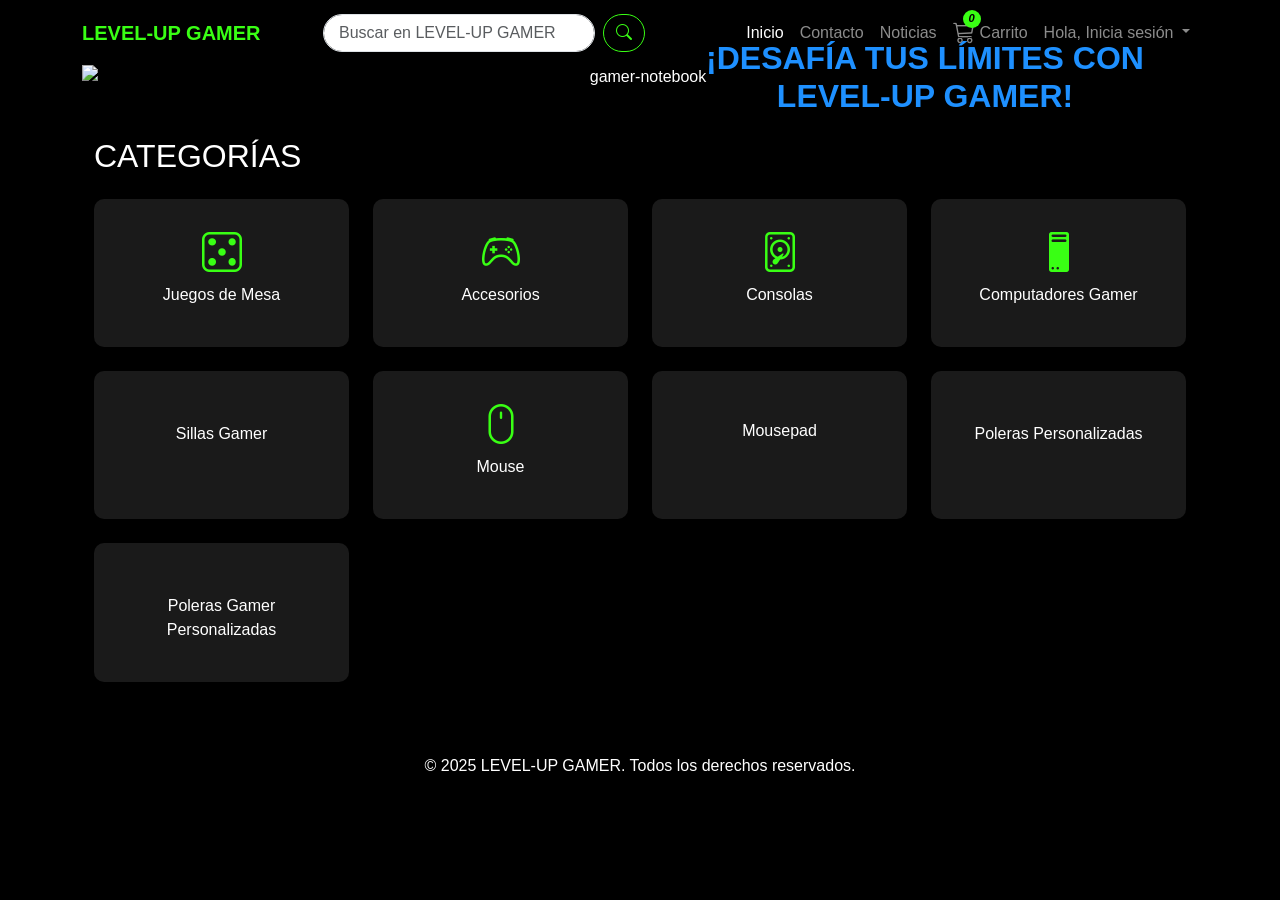
==== commit c8cc7ab2: "eliminando plantilla" ====
--- a/html pages/index.html
+++ b/html pages/index.html
@@ -30,7 +30,7 @@
           <ul class="navbar-nav ms-auto align-items-center">
             <li class="nav-item"><a class="nav-link active" href="index.html">Inicio</a></li>
             <li class="nav-item"><a class="nav-link" href="contacto.html">Contacto</a></li>
-            <li class="nav-item"><a class="nav-link" href="#">Noticias</a></li>
+            <li class="nav-item"><a class="nav-link" href="cosasCuriosas.html">Noticias </a></li>
             <li class="nav-item">
               <a class="nav-link nav-link-carrito" href="carroCompras.html">
                 <i class="bi bi-cart3">
@@ -133,42 +133,6 @@
         </div>
       </aside>
     </section>
-
-    <section class="py-5">
-      <div class="container text-center">
-        <h2 class="highlight">PRODUCTOS DESTACADOS</h2>
-        <div class="row align-items-center justify-content-center">
-          <article class="col-md-6 destacados">
-            <div class="card bg-dark border-0 text-white p-4">
-              <div class="row align-items-center">
-                <div class="col-md-6 text-start">
-                  <h4>Controlador Inalámbrico Xbox Series X</h4>
-                  <p class="price">$59.990 CLP</p>
-                  <a href="#" class="btn btn-custom">Ver Más</a>
-                </div>
-                <figure class="col-md-6 text-center">
-                <img src="https://www.seekpng.com/png/full/147-1478166_xbox-360-controller-png.png" class="img-fluid controller-img" alt="Xbox Controller">
-              </figure>
-              </div>
-            </div>
-          </article>
-          <article class="col-md-6">
-            <div class="card bg-dark border-0 text-white p-4">
-              <div class="row align-items-center">
-                <div class="col-md-6 text-start">
-                  <h4>Controlador Inalámbrico Xbox Series X</h4>
-                  <p class="price">$59.990 CLP</p>
-                  <a href="#" class="btn btn-custom">Ver Más</a>
-                </div>
-                <figure class="col-md-6 text-center">
-                <img src="https://www.seekpng.com/png/full/147-1478166_xbox-360-controller-png.png" class="img-fluid controller-img" alt="Xbox Controller">
-              </figure>
-              </div>
-            </div>
-          </article>
-        </div>
-      </div>
-    </section>
   </main>
 
   <footer class="bg-black text-white text-center py-4">
--- a/css/style.css
+++ b/css/style.css
@@ -264,7 +264,9 @@
 }
 
 .Registro1{
-  font-family: 'Roboto';
+    font-weight: bold;
+
+  font-family: system-ui, -apple-system, BlinkMacSystemFont, 'Segoe UI', Roboto, Oxygen, Ubuntu, Cantarell, 'Open Sans', 'Helvetica Neue', sans-serif ;
   text-align: center;
   font-size: 40px;
   padding-bottom: 30px;
@@ -711,4 +713,30 @@
   text-align: center;
   min-width: 18px;
   height: 18px;
+}
+
+.estrellas {
+  font-size: 1.8rem;
+  color: #666;
+  cursor: pointer;
+}
+
+.estrellas i {
+  transition: color 0.3s;
+}
+
+.estrellas i.activa {
+  color: gold;
+}
+
+.estrellas i {
+  font-size: 2rem;
+  color: #444; /* Estrellas inactivas */
+  cursor: pointer;
+  transition: color 0.3s;
+}
+
+.estrellas i.hover,
+.estrellas i.selected {
+  color: #FFD700; /* Dorado para estrellas activas */
 }
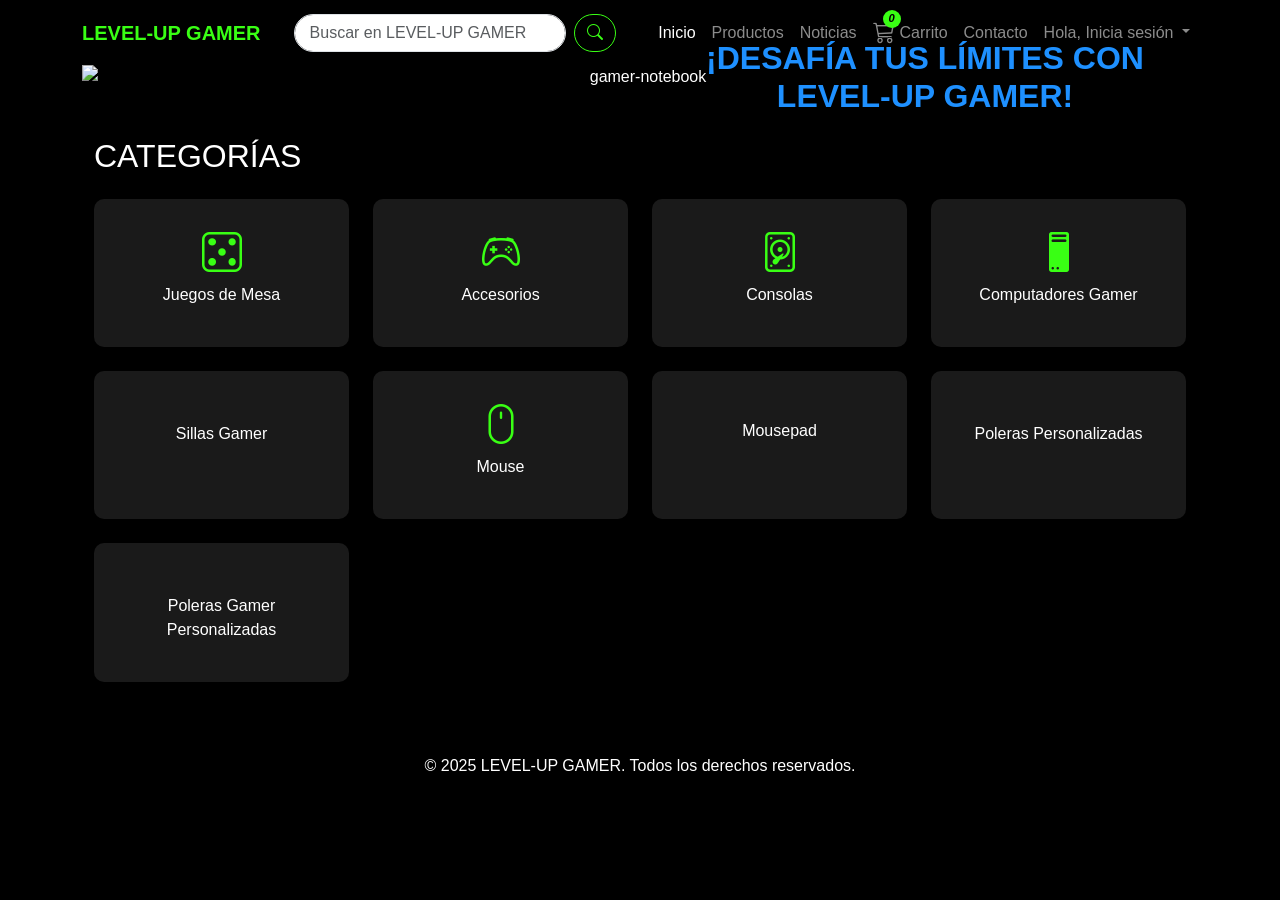
==== commit 6cd9d873: "actualizando navbar" ====
--- a/html pages/index.html
+++ b/html pages/index.html
@@ -29,8 +29,9 @@
           <!-- Menú de navegación -->
           <ul class="navbar-nav ms-auto align-items-center">
             <li class="nav-item"><a class="nav-link active" href="index.html">Inicio</a></li>
-            <li class="nav-item"><a class="nav-link" href="contacto.html">Contacto</a></li>
-            <li class="nav-item"><a class="nav-link" href="cosasCuriosas.html">Noticias </a></li>
+            <li class="nav-item"><a class="nav-link" href="productos.html">Productos</a></li>
+            
+            <li class="nav-item"><a class="nav-link" href="noticias.html">Noticias </a></li>
             <li class="nav-item">
               <a class="nav-link nav-link-carrito" href="carroCompras.html">
                 <i class="bi bi-cart3">
@@ -39,7 +40,7 @@
                 Carrito
               </a>
             </li>
-
+            <li class="nav-item"><a class="nav-link" href="contacto.html">Contacto</a></li>
             <!-- Dropdown de login -->
             <li class="nav-item dropdown">
               <a class="nav-link dropdown-toggle" href="#" id="loginDropdown" role="button">
--- a/css/style.css
+++ b/css/style.css
@@ -432,6 +432,22 @@
   max-width: 800px;
   box-shadow: 0 0 15px #39FF14, 0 0 30px #1E90FF;
   transition: 0.3s;
+}
+
+
+.imagen-noticia {
+  display: flex;
+  flex-wrap: wrap;
+  justify-content: center;
+  gap: 49px;
+  margin-bottom: 24px;
+}
+
+.imagen-noticia img {
+  width: 250px;          /* mismo ancho */
+  height: 150px;         /* mismo alto */
+  object-fit: cover;     /* recorta la imagen para llenar el espacio */
+  border-radius: 8px;
 }
 
 .noticia-box:hover {
